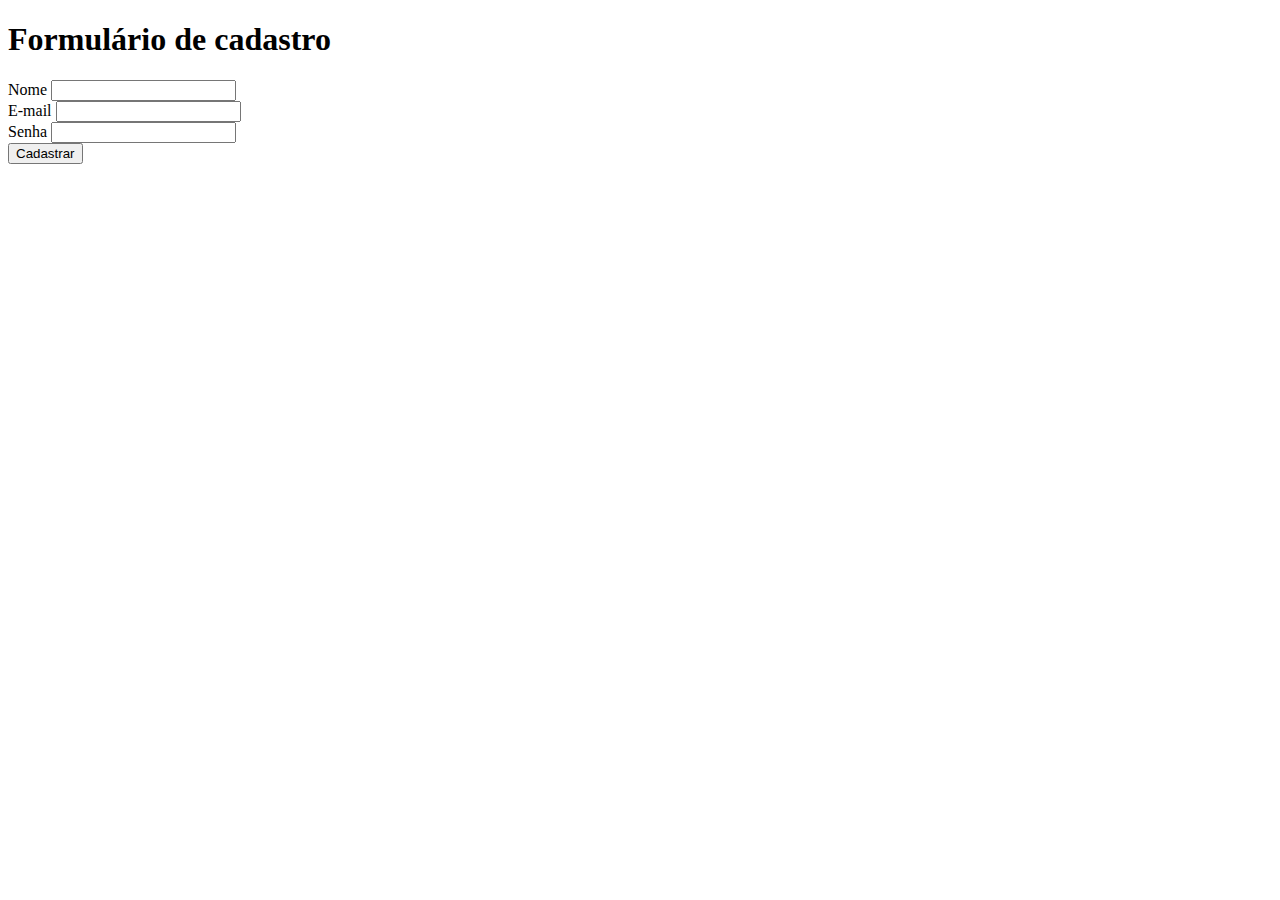
==== index.html @ f7812d33 "Add files via upload" ====
<!DOCTYPE html>
<html lang="pt-br">
<head>
    <meta charset="UTF-8">
    <meta name="viewport" content="width=device-width, initial-scale=1.0">
    <title>Exercício HTML</title>
</head>
<body>
    <h1>Formulário de cadastro</h1>
    <form>
        <label for="user">Nome </label>
        <input id="user" type="text">
        <br />
        <label for="email">E-mail </label>
        <input id="email" type="text">
        <br />
        <label id="password">Senha </label>
        <input id="password" type="password">
        <br />
        <button type="submit">Cadastrar</button>
</body>
</html>
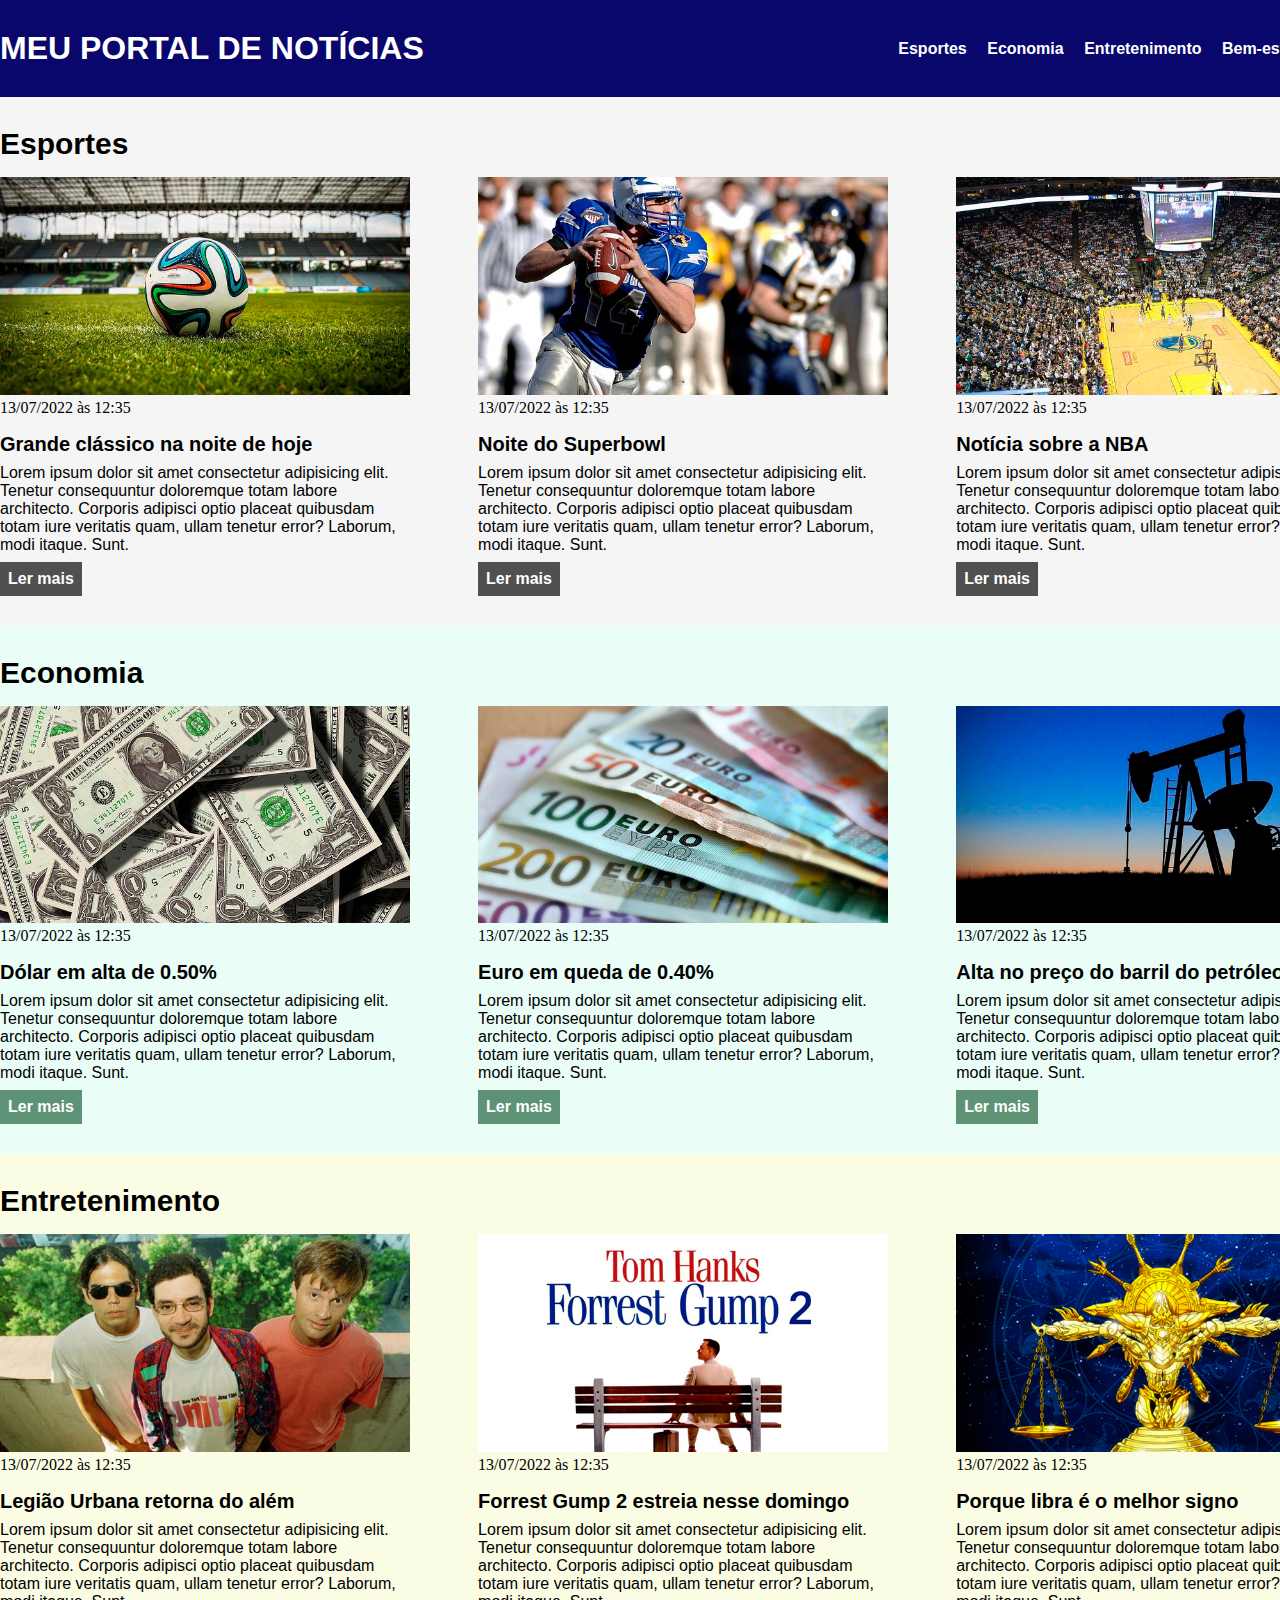
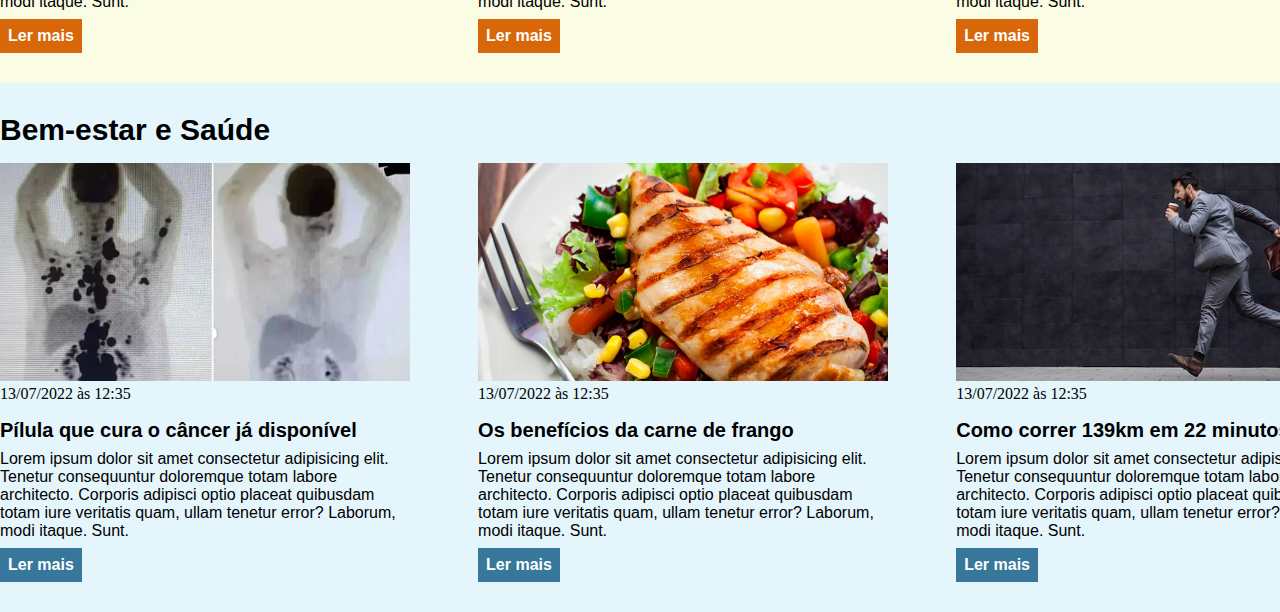
==== commit 373a01a4: "Add files via upload" ====
--- a/index.html
+++ b/index.html
@@ -1,22 +1,195 @@
-<!DOCTYPE html>
-<html lang="pt-br">
-<head>
-    <meta charset="UTF-8">
-    <meta name="viewport" content="width=device-width, initial-scale=1.0">
-    <title>Exercício HTML</title>
-</head>
-<body>
-    <h1>Formulário de cadastro</h1>
-    <form>
-        <label for="user">Nome </label>
-        <input id="user" type="text">
-        <br />
-        <label for="email">E-mail </label>
-        <input id="email" type="text">
-        <br />
-        <label id="password">Senha </label>
-        <input id="password" type="password">
-        <br />
-        <button type="submit">Cadastrar</button>
-</body>
+<!DOCTYPE html>
+<html lang="pt-BR">
+<head>
+    <meta charset="UTF-8">
+    <meta http-equiv="X-UA-Compatible" content="IE=edge">
+    <meta name="viewport" content="width=device-width, initial-scale=1.0">
+    <title>MEU PORTAL DE NOTÍCIAS</title>
+    <link rel="stylesheet" href="./main.css" />
+</head>
+<body>
+    <header>
+        <div class="container">
+            <h1>MEU PORTAL DE NOTÍCIAS</h1>
+            <nav>
+                <ul>
+                    <li>
+                        <a href="#sports" title="Ir para a seção de esportes">Esportes</a>
+                    </li>
+                    <li>
+                        <a href="#economy" title="Ir para a seção de notícias">Economia</a>
+                    </li>
+                    <li>
+                        <a href="#entertainment" title="Ir para a seção de Entretenimento">Entretenimento</a>
+                    </li>
+                    <li>
+                        <a href="#healthy" title="Ir para a seção de Saúde">Bem-estar e Saúde</a>
+                    </li>
+                </ul>
+            </nav>
+        </div>
+    </header>
+    <section id="sports">
+        <div class="container">
+            <h2>Esportes</h2>
+            <div class="articles">
+                <article>
+                    <img src="./imagens/futebol.jpg" alt="Bola de futebol no gramado" />
+                    <header>
+                        <time class="creation-date">13/07/2022 às 12:35</time>
+                    </header>
+                    <h3>Grande clássico na noite de hoje</h3>
+                    <p>
+                        Lorem ipsum dolor sit amet consectetur adipisicing elit. Tenetur consequuntur doloremque totam labore architecto. Corporis adipisci optio placeat quibusdam totam iure veritatis quam, ullam tenetur error? Laborum, modi itaque. Sunt.
+                    </p>
+                    <a href="#" title="Leia a notícia completa">Ler mais</a>
+                </article>
+                <article>
+                    <img src="./imagens/futebol-americano.jpg" alt="Jogador de futebol americano correndo com a bola na mão" />
+                    <header>
+                        <time>13/07/2022 às 12:35</time>
+                    </header>
+                    <h3>Noite do Superbowl</h3>
+                    <p>
+                        Lorem ipsum dolor sit amet consectetur adipisicing elit. Tenetur consequuntur doloremque totam labore architecto. Corporis adipisci optio placeat quibusdam totam iure veritatis quam, ullam tenetur error? Laborum, modi itaque. Sunt.
+                    </p>
+                    <a href="#" title="Leia a notícia completa">Ler mais</a>
+                </article>
+                <article>
+                    <img src="./imagens/basquete.jpg" title="Vista aérea de uma quadra de basquete" />
+                    <header>
+                        <time>13/07/2022 às 12:35</time>
+                    </header>
+                    <h3>Notícia sobre a NBA</h3>
+                    <p>
+                        Lorem ipsum dolor sit amet consectetur adipisicing elit. Tenetur consequuntur doloremque totam labore architecto. Corporis adipisci optio placeat quibusdam totam iure veritatis quam, ullam tenetur error? Laborum, modi itaque. Sunt.
+                    </p>
+                    <a href="#" title="Leia a notícia completa">Ler mais</a>
+                </article>
+        </div>
+        </div>
+    </section>
+    <section id="economy">
+        <div class="container">
+            <h2>Economia</h2>
+        <div class="articles">
+            <article>
+                <img src="./imagens/dolares.jpg" alt="Muitos dólares" />
+                <header>
+                    <time>13/07/2022 às 12:35</time>
+                </header>
+                <h3>Dólar em alta de 0.50%</h3>
+                <p>
+                    Lorem ipsum dolor sit amet consectetur adipisicing elit. Tenetur consequuntur doloremque totam labore architecto. Corporis adipisci optio placeat quibusdam totam iure veritatis quam, ullam tenetur error? Laborum, modi itaque. Sunt.
+                </p>
+                <a href="#" title="Leia a notícia completa">Ler mais</a>
+            </article>
+            <article>
+                <img src="./imagens/euro.jpg" alt="Várias notas de euro" />
+                <header>
+                    <time>13/07/2022 às 12:35</time>
+                </header>
+                <h3>Euro em queda de 0.40%</h3>
+                <p>
+                    Lorem ipsum dolor sit amet consectetur adipisicing elit. Tenetur consequuntur doloremque totam labore architecto. Corporis adipisci optio placeat quibusdam totam iure veritatis quam, ullam tenetur error? Laborum, modi itaque. Sunt.
+                </p>
+                <a href="#" title="Leia a notícia completa">Ler mais</a>
+            </article>
+            <article>
+                <img src="./imagens/petroleo.jpg" alt="Extração de petróleo" />
+                <header>
+                    <time>13/07/2022 às 12:35</time>
+                </header>
+                <h3>Alta no preço do barril do petróleo</h3>
+                <p>
+                    Lorem ipsum dolor sit amet consectetur adipisicing elit. Tenetur consequuntur doloremque totam labore architecto. Corporis adipisci optio placeat quibusdam totam iure veritatis quam, ullam tenetur error? Laborum, modi itaque. Sunt.
+                </p>
+                <a href="#" title="Leia a notícia completa">Ler mais</a>
+            </article>
+        </div>
+        </div>
+    </section>
+</section>
+<section id="entertainment">
+    <div class="container">
+        <h2>Entretenimento</h2>
+    <div class="articles">
+        <article>
+            <img src="./imagens/legiao.jpg" alt="Legião Urbana" />
+            <header>
+                <time>13/07/2022 às 12:35</time>
+            </header>
+            <h3>Legião Urbana retorna do além</h3>
+            <p>
+                Lorem ipsum dolor sit amet consectetur adipisicing elit. Tenetur consequuntur doloremque totam labore architecto. Corporis adipisci optio placeat quibusdam totam iure veritatis quam, ullam tenetur error? Laborum, modi itaque. Sunt.
+            </p>
+            <a href="#" title="Leia a notícia completa">Ler mais</a>
+        </article>
+        <article>
+            <img src="./imagens/forrest.jpg" alt="Cartaz Forrest Gump 2" />
+            <header>
+                <time>13/07/2022 às 12:35</time>
+            </header>
+            <h3>Forrest Gump 2 estreia nesse domingo</h3>
+            <p>
+                Lorem ipsum dolor sit amet consectetur adipisicing elit. Tenetur consequuntur doloremque totam labore architecto. Corporis adipisci optio placeat quibusdam totam iure veritatis quam, ullam tenetur error? Laborum, modi itaque. Sunt.
+            </p>
+            <a href="#" title="Leia a notícia completa">Ler mais</a>
+        </article>
+        <article>
+            <img src="./imagens/libra.jpg" alt="Símbolo do signo de libra" />
+            <header>
+                <time>13/07/2022 às 12:35</time>
+            </header>
+            <h3>Porque libra é o melhor signo</h3>
+            <p>
+                Lorem ipsum dolor sit amet consectetur adipisicing elit. Tenetur consequuntur doloremque totam labore architecto. Corporis adipisci optio placeat quibusdam totam iure veritatis quam, ullam tenetur error? Laborum, modi itaque. Sunt.
+            </p>
+            <a href="#" title="Leia a notícia completa">Ler mais</a>
+        </article>
+    </div>
+    </div>
+</section>
+</section>
+<section id="healthy">
+    <div class="container">
+        <h2>Bem-estar e Saúde</h2>
+    <div class="articles">
+        <article>
+            <img src="./imagens/cancer.jpg" alt="Cura do câncer" />
+            <header>
+                <time>13/07/2022 às 12:35</time>
+            </header>
+            <h3>Pílula que cura o câncer já disponível</h3>
+            <p>
+                Lorem ipsum dolor sit amet consectetur adipisicing elit. Tenetur consequuntur doloremque totam labore architecto. Corporis adipisci optio placeat quibusdam totam iure veritatis quam, ullam tenetur error? Laborum, modi itaque. Sunt.
+            </p>
+            <a href="#" title="Leia a notícia completa">Ler mais</a>
+        </article>
+        <article>
+            <img src="./imagens/frango.jpg" alt="Frango inteiro assado" />
+            <header>
+                <time>13/07/2022 às 12:35</time>
+            </header>
+            <h3>Os benefícios da carne de frango</h3>
+            <p>
+                Lorem ipsum dolor sit amet consectetur adipisicing elit. Tenetur consequuntur doloremque totam labore architecto. Corporis adipisci optio placeat quibusdam totam iure veritatis quam, ullam tenetur error? Laborum, modi itaque. Sunt.
+            </p>
+            <a href="#" title="Leia a notícia completa">Ler mais</a>
+        </article>
+        <article>
+            <img src="./imagens/correr.jpg" alt="Homem engravato correndo" />
+            <header>
+                <time>13/07/2022 às 12:35</time>
+            </header>
+            <h3>Como correr 139km em 22 minutos</h3>
+            <p>
+                Lorem ipsum dolor sit amet consectetur adipisicing elit. Tenetur consequuntur doloremque totam labore architecto. Corporis adipisci optio placeat quibusdam totam iure veritatis quam, ullam tenetur error? Laborum, modi itaque. Sunt.
+            </p>
+            <a href="#" title="Leia a notícia completa">Ler mais</a>
+        </article>
+    </div>
+    </div>
+</section>
+</body>
 </html>--- a/main.css
+++ b/main.css
@@ -0,0 +1,128 @@
+* {
+    box-sizing: border-box;
+    margin: 0;
+    padding: 0;
+}
+
+body > header {
+    background-color: rgb(9, 6, 108);
+    padding: 30px 0;
+    color: white;
+    font-family: Arial, Helvetica, sans-serif;
+}
+
+header .container {
+    display: flex;
+    align-items: center;
+    justify-content: space-between;
+}
+
+header li {
+    display: inline;
+    font-family: Arial, Helvetica, sans-serif;
+    font-weight: bold;
+    margin-left: 16px;
+}
+
+header li a {
+    color: white;
+    text-decoration: none;
+}
+
+.container {
+    width: 1366px;
+    margin: 0 auto; 
+}
+
+.articles {
+    display: flex;
+    flex-wrap: wrap;
+    justify-content: space-between;
+}
+
+.articles article img {
+    /* height: 180px; */
+    width: 100%;
+}
+
+.articles article {
+    width: 30%;
+}
+
+section {
+    padding: 30px 0;
+}
+
+section h2,
+.article article {
+    margin-bottom: 16px;
+}
+
+.articles article h3 {
+    margin-top: 16px;
+    margin-bottom: 8px;
+}
+.articles article a {
+    background-color: rgb(39, 6, 173);
+    color: white;
+    padding: 8px;
+    display: inline-block;
+    text-decoration: none;
+    font-weight: bold;
+    margin-top: 8px;
+}
+
+.articles article a:hover {
+    text-decoration: underline;
+}
+
+.articles article  p,
+.articles article a {
+    font-family: Arial, Helvetica, sans-serif;
+}
+
+.articles article h2 {
+    font-size: 24px;
+}
+
+section h2 {
+    font-size: 30px;
+    font-family: Arial, Helvetica, sans-serif;
+}
+
+section h3 {
+    font-size: 20px;
+    font-family: Arial, Helvetica, sans-serif;
+}
+
+#sports {
+    background-color: rgba(215, 215, 215, 0.258);
+}
+
+#sports .articles article a {
+    background-color:  rgba(39, 39, 39, 0.8);
+}
+
+#economy {
+    background-color: rgba(221, 254, 242, 0.612);
+}
+
+#economy .articles article a {
+    background-color: rgba(4, 79, 32, 0.612);
+}
+
+#entertainment {
+    background-color: rgba(249, 250, 211, 0.612);
+}
+
+#entertainment .articles article a {
+    background-color: rgb(216, 103, 10);
+}
+
+#healthy {
+    background-color: rgba(211, 238, 250, 0.612);
+}
+
+#healthy .articles article a {
+    background-color: rgba(0, 79, 124, 0.76);
+}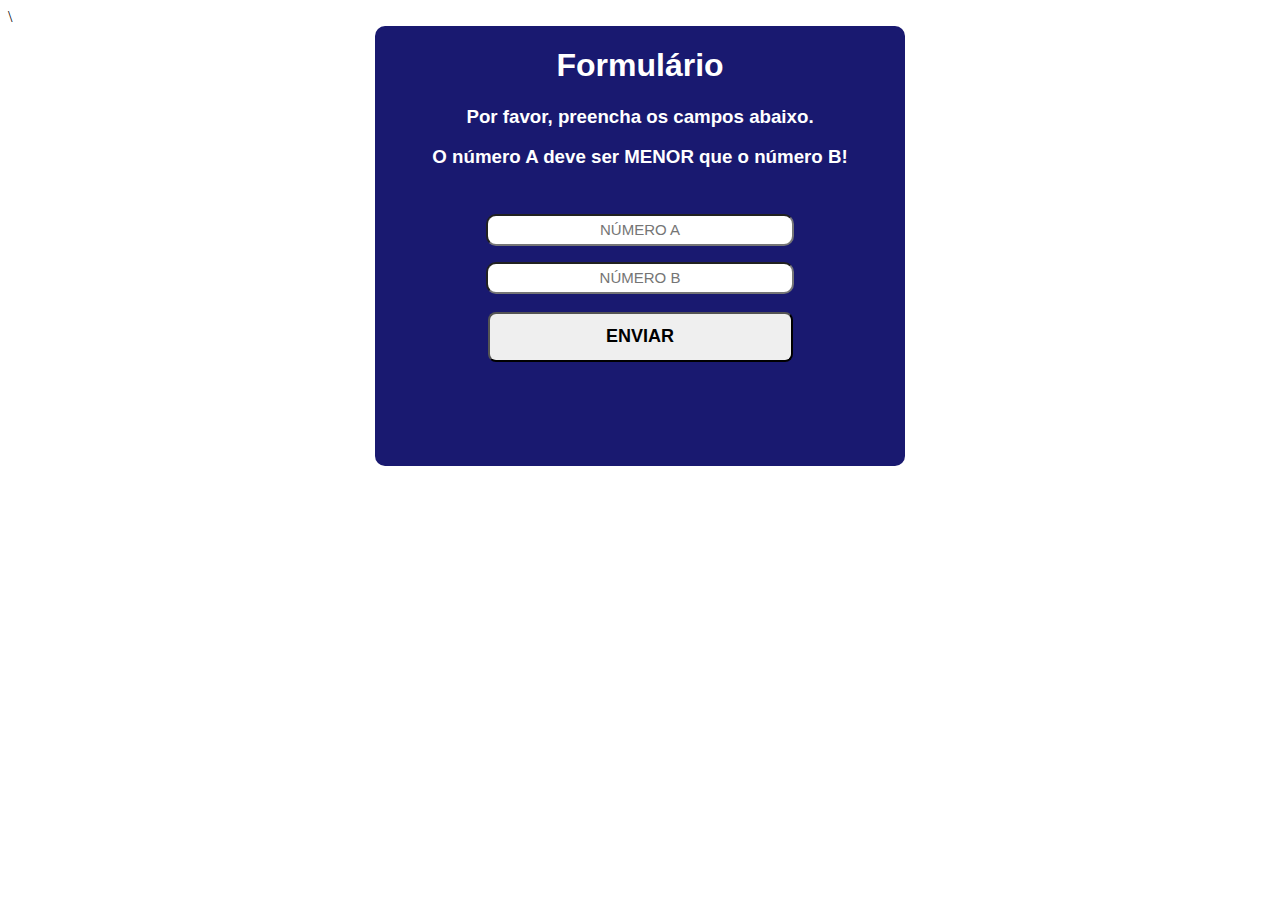
==== commit 4a766853: "Add files via upload" ====
--- a/index.html
+++ b/index.html
@@ -1,195 +1,23 @@
 <!DOCTYPE html>
-<html lang="pt-BR">
+<html lang="pt-br">
 <head>
     <meta charset="UTF-8">
-    <meta http-equiv="X-UA-Compatible" content="IE=edge">
     <meta name="viewport" content="width=device-width, initial-scale=1.0">
-    <title>MEU PORTAL DE NOTÍCIAS</title>
-    <link rel="stylesheet" href="./main.css" />
+    <title>Exercício HTML/JS</title>\
+    <link rel="stylesheet" href="main.css">
 </head>
 <body>
-    <header>
-        <div class="container">
-            <h1>MEU PORTAL DE NOTÍCIAS</h1>
-            <nav>
-                <ul>
-                    <li>
-                        <a href="#sports" title="Ir para a seção de esportes">Esportes</a>
-                    </li>
-                    <li>
-                        <a href="#economy" title="Ir para a seção de notícias">Economia</a>
-                    </li>
-                    <li>
-                        <a href="#entertainment" title="Ir para a seção de Entretenimento">Entretenimento</a>
-                    </li>
-                    <li>
-                        <a href="#healthy" title="Ir para a seção de Saúde">Bem-estar e Saúde</a>
-                    </li>
-                </ul>
-            </nav>
-        </div>
-    </header>
-    <section id="sports">
-        <div class="container">
-            <h2>Esportes</h2>
-            <div class="articles">
-                <article>
-                    <img src="./imagens/futebol.jpg" alt="Bola de futebol no gramado" />
-                    <header>
-                        <time class="creation-date">13/07/2022 às 12:35</time>
-                    </header>
-                    <h3>Grande clássico na noite de hoje</h3>
-                    <p>
-                        Lorem ipsum dolor sit amet consectetur adipisicing elit. Tenetur consequuntur doloremque totam labore architecto. Corporis adipisci optio placeat quibusdam totam iure veritatis quam, ullam tenetur error? Laborum, modi itaque. Sunt.
-                    </p>
-                    <a href="#" title="Leia a notícia completa">Ler mais</a>
-                </article>
-                <article>
-                    <img src="./imagens/futebol-americano.jpg" alt="Jogador de futebol americano correndo com a bola na mão" />
-                    <header>
-                        <time>13/07/2022 às 12:35</time>
-                    </header>
-                    <h3>Noite do Superbowl</h3>
-                    <p>
-                        Lorem ipsum dolor sit amet consectetur adipisicing elit. Tenetur consequuntur doloremque totam labore architecto. Corporis adipisci optio placeat quibusdam totam iure veritatis quam, ullam tenetur error? Laborum, modi itaque. Sunt.
-                    </p>
-                    <a href="#" title="Leia a notícia completa">Ler mais</a>
-                </article>
-                <article>
-                    <img src="./imagens/basquete.jpg" title="Vista aérea de uma quadra de basquete" />
-                    <header>
-                        <time>13/07/2022 às 12:35</time>
-                    </header>
-                    <h3>Notícia sobre a NBA</h3>
-                    <p>
-                        Lorem ipsum dolor sit amet consectetur adipisicing elit. Tenetur consequuntur doloremque totam labore architecto. Corporis adipisci optio placeat quibusdam totam iure veritatis quam, ullam tenetur error? Laborum, modi itaque. Sunt.
-                    </p>
-                    <a href="#" title="Leia a notícia completa">Ler mais</a>
-                </article>
-        </div>
-        </div>
-    </section>
-    <section id="economy">
-        <div class="container">
-            <h2>Economia</h2>
-        <div class="articles">
-            <article>
-                <img src="./imagens/dolares.jpg" alt="Muitos dólares" />
-                <header>
-                    <time>13/07/2022 às 12:35</time>
-                </header>
-                <h3>Dólar em alta de 0.50%</h3>
-                <p>
-                    Lorem ipsum dolor sit amet consectetur adipisicing elit. Tenetur consequuntur doloremque totam labore architecto. Corporis adipisci optio placeat quibusdam totam iure veritatis quam, ullam tenetur error? Laborum, modi itaque. Sunt.
-                </p>
-                <a href="#" title="Leia a notícia completa">Ler mais</a>
-            </article>
-            <article>
-                <img src="./imagens/euro.jpg" alt="Várias notas de euro" />
-                <header>
-                    <time>13/07/2022 às 12:35</time>
-                </header>
-                <h3>Euro em queda de 0.40%</h3>
-                <p>
-                    Lorem ipsum dolor sit amet consectetur adipisicing elit. Tenetur consequuntur doloremque totam labore architecto. Corporis adipisci optio placeat quibusdam totam iure veritatis quam, ullam tenetur error? Laborum, modi itaque. Sunt.
-                </p>
-                <a href="#" title="Leia a notícia completa">Ler mais</a>
-            </article>
-            <article>
-                <img src="./imagens/petroleo.jpg" alt="Extração de petróleo" />
-                <header>
-                    <time>13/07/2022 às 12:35</time>
-                </header>
-                <h3>Alta no preço do barril do petróleo</h3>
-                <p>
-                    Lorem ipsum dolor sit amet consectetur adipisicing elit. Tenetur consequuntur doloremque totam labore architecto. Corporis adipisci optio placeat quibusdam totam iure veritatis quam, ullam tenetur error? Laborum, modi itaque. Sunt.
-                </p>
-                <a href="#" title="Leia a notícia completa">Ler mais</a>
-            </article>
-        </div>
-        </div>
-    </section>
-</section>
-<section id="entertainment">
     <div class="container">
-        <h2>Entretenimento</h2>
-    <div class="articles">
-        <article>
-            <img src="./imagens/legiao.jpg" alt="Legião Urbana" />
-            <header>
-                <time>13/07/2022 às 12:35</time>
-            </header>
-            <h3>Legião Urbana retorna do além</h3>
-            <p>
-                Lorem ipsum dolor sit amet consectetur adipisicing elit. Tenetur consequuntur doloremque totam labore architecto. Corporis adipisci optio placeat quibusdam totam iure veritatis quam, ullam tenetur error? Laborum, modi itaque. Sunt.
-            </p>
-            <a href="#" title="Leia a notícia completa">Ler mais</a>
-        </article>
-        <article>
-            <img src="./imagens/forrest.jpg" alt="Cartaz Forrest Gump 2" />
-            <header>
-                <time>13/07/2022 às 12:35</time>
-            </header>
-            <h3>Forrest Gump 2 estreia nesse domingo</h3>
-            <p>
-                Lorem ipsum dolor sit amet consectetur adipisicing elit. Tenetur consequuntur doloremque totam labore architecto. Corporis adipisci optio placeat quibusdam totam iure veritatis quam, ullam tenetur error? Laborum, modi itaque. Sunt.
-            </p>
-            <a href="#" title="Leia a notícia completa">Ler mais</a>
-        </article>
-        <article>
-            <img src="./imagens/libra.jpg" alt="Símbolo do signo de libra" />
-            <header>
-                <time>13/07/2022 às 12:35</time>
-            </header>
-            <h3>Porque libra é o melhor signo</h3>
-            <p>
-                Lorem ipsum dolor sit amet consectetur adipisicing elit. Tenetur consequuntur doloremque totam labore architecto. Corporis adipisci optio placeat quibusdam totam iure veritatis quam, ullam tenetur error? Laborum, modi itaque. Sunt.
-            </p>
-            <a href="#" title="Leia a notícia completa">Ler mais</a>
-        </article>
+        <h1>Formulário</h1>
+        <h3>Por favor, preencha os campos abaixo. <p> O número A deve ser MENOR que o número B!</h3>
+        <form>
+            <input type="number" id="number-one" required placeholder="NÚMERO A">
+            <input type="number" id="number-two" required placeholder="NÚMERO B">
+            <button id="finish" type="submit">ENVIAR</button>
+        </form>
+        <p class="tudoCerto"></p>
+        <p class="numInvalido"></p>
+        <script src="./main.js"></script>
     </div>
-    </div>
-</section>
-</section>
-<section id="healthy">
-    <div class="container">
-        <h2>Bem-estar e Saúde</h2>
-    <div class="articles">
-        <article>
-            <img src="./imagens/cancer.jpg" alt="Cura do câncer" />
-            <header>
-                <time>13/07/2022 às 12:35</time>
-            </header>
-            <h3>Pílula que cura o câncer já disponível</h3>
-            <p>
-                Lorem ipsum dolor sit amet consectetur adipisicing elit. Tenetur consequuntur doloremque totam labore architecto. Corporis adipisci optio placeat quibusdam totam iure veritatis quam, ullam tenetur error? Laborum, modi itaque. Sunt.
-            </p>
-            <a href="#" title="Leia a notícia completa">Ler mais</a>
-        </article>
-        <article>
-            <img src="./imagens/frango.jpg" alt="Frango inteiro assado" />
-            <header>
-                <time>13/07/2022 às 12:35</time>
-            </header>
-            <h3>Os benefícios da carne de frango</h3>
-            <p>
-                Lorem ipsum dolor sit amet consectetur adipisicing elit. Tenetur consequuntur doloremque totam labore architecto. Corporis adipisci optio placeat quibusdam totam iure veritatis quam, ullam tenetur error? Laborum, modi itaque. Sunt.
-            </p>
-            <a href="#" title="Leia a notícia completa">Ler mais</a>
-        </article>
-        <article>
-            <img src="./imagens/correr.jpg" alt="Homem engravato correndo" />
-            <header>
-                <time>13/07/2022 às 12:35</time>
-            </header>
-            <h3>Como correr 139km em 22 minutos</h3>
-            <p>
-                Lorem ipsum dolor sit amet consectetur adipisicing elit. Tenetur consequuntur doloremque totam labore architecto. Corporis adipisci optio placeat quibusdam totam iure veritatis quam, ullam tenetur error? Laborum, modi itaque. Sunt.
-            </p>
-            <a href="#" title="Leia a notícia completa">Ler mais</a>
-        </article>
-    </div>
-    </div>
-</section>
 </body>
 </html>--- a/main.css
+++ b/main.css
@@ -1,128 +1,89 @@
-* {
-    box-sizing: border-box;
-    margin: 0;
-    padding: 0;
-}
-
-body > header {
-    background-color: rgb(9, 6, 108);
-    padding: 30px 0;
-    color: white;
-    font-family: Arial, Helvetica, sans-serif;
-}
-
-header .container {
-    display: flex;
-    align-items: center;
-    justify-content: space-between;
-}
-
-header li {
-    display: inline;
-    font-family: Arial, Helvetica, sans-serif;
-    font-weight: bold;
-    margin-left: 16px;
-}
-
-header li a {
-    color: white;
-    text-decoration: none;
-}
-
-.container {
-    width: 1366px;
-    margin: 0 auto; 
-}
-
-.articles {
-    display: flex;
-    flex-wrap: wrap;
-    justify-content: space-between;
-}
-
-.articles article img {
-    /* height: 180px; */
-    width: 100%;
-}
-
-.articles article {
-    width: 30%;
-}
-
-section {
-    padding: 30px 0;
-}
-
-section h2,
-.article article {
-    margin-bottom: 16px;
-}
-
-.articles article h3 {
-    margin-top: 16px;
-    margin-bottom: 8px;
-}
-.articles article a {
-    background-color: rgb(39, 6, 173);
-    color: white;
-    padding: 8px;
-    display: inline-block;
-    text-decoration: none;
-    font-weight: bold;
-    margin-top: 8px;
-}
-
-.articles article a:hover {
-    text-decoration: underline;
-}
-
-.articles article  p,
-.articles article a {
-    font-family: Arial, Helvetica, sans-serif;
-}
-
-.articles article h2 {
-    font-size: 24px;
-}
-
-section h2 {
-    font-size: 30px;
-    font-family: Arial, Helvetica, sans-serif;
-}
-
-section h3 {
-    font-size: 20px;
-    font-family: Arial, Helvetica, sans-serif;
-}
-
-#sports {
-    background-color: rgba(215, 215, 215, 0.258);
-}
-
-#sports .articles article a {
-    background-color:  rgba(39, 39, 39, 0.8);
-}
-
-#economy {
-    background-color: rgba(221, 254, 242, 0.612);
-}
-
-#economy .articles article a {
-    background-color: rgba(4, 79, 32, 0.612);
-}
-
-#entertainment {
-    background-color: rgba(249, 250, 211, 0.612);
-}
-
-#entertainment .articles article a {
-    background-color: rgb(216, 103, 10);
-}
-
-#healthy {
-    background-color: rgba(211, 238, 250, 0.612);
-}
-
-#healthy .articles article a {
-    background-color: rgba(0, 79, 124, 0.76);
+.container {
+    display: flex;
+    flex-direction: column;
+    align-items: center;
+    width: 530px;
+    height: 440px;
+    margin: auto;
+    background: midnightblue;
+    border-radius: 10px;
+}
+
+h1 {
+    text-align: center;
+    height: 18px;
+    font-family: helvetica;
+    color: #fff;
+}
+
+h3 {
+    font-family: arial;
+    text-align: center;
+    color: #fff;
+}
+
+form {
+    display: flex;
+    flex-direction: column;
+}
+
+input {
+    text-align: center;
+    font-family: Helvetica;
+    font-size: 15px;
+    width: 300px;
+    height: 26px;
+    align-items: center;
+    margin: 8px auto;
+    border-radius: 10px;
+}
+
+input::-webkit-inner-spin-button,
+input::-webkit-outer-spin-button {
+    -webkit-appearance: none;
+    margin: 0;
+}
+
+button {
+    font-family: Helvetica;
+    font-size: 18px;
+    font-weight: bold;
+    width: 305px;
+    margin: 10px auto;
+    height: 50px;
+    border-radius: 8px;
+    transition: 0.2s;
+}
+
+button:hover {
+    background-color: #7f8fdd;
+    color: #fff;
+}
+
+.tudoCerto {
+    text-align: center;
+    background-color: #289254;
+    padding: 16px;
+    color: #fff;
+    margin: 10px auto;
+    width: 360px;
+    display: none;
+    border: rgb(170, 203, 183) solid 1px;
+    border-radius: 8px
+}
+
+.numInvalido {
+    text-align: center;
+    background-color: #991919;
+    padding: 16px;
+    color: #fff;
+    margin: 10px auto;
+    width: 400px;
+    display: none;
+    border: rgb(222, 127, 127) solid 1px;
+    border-radius: 8px
+}
+
+p {
+    font-family: Helvetica;
 }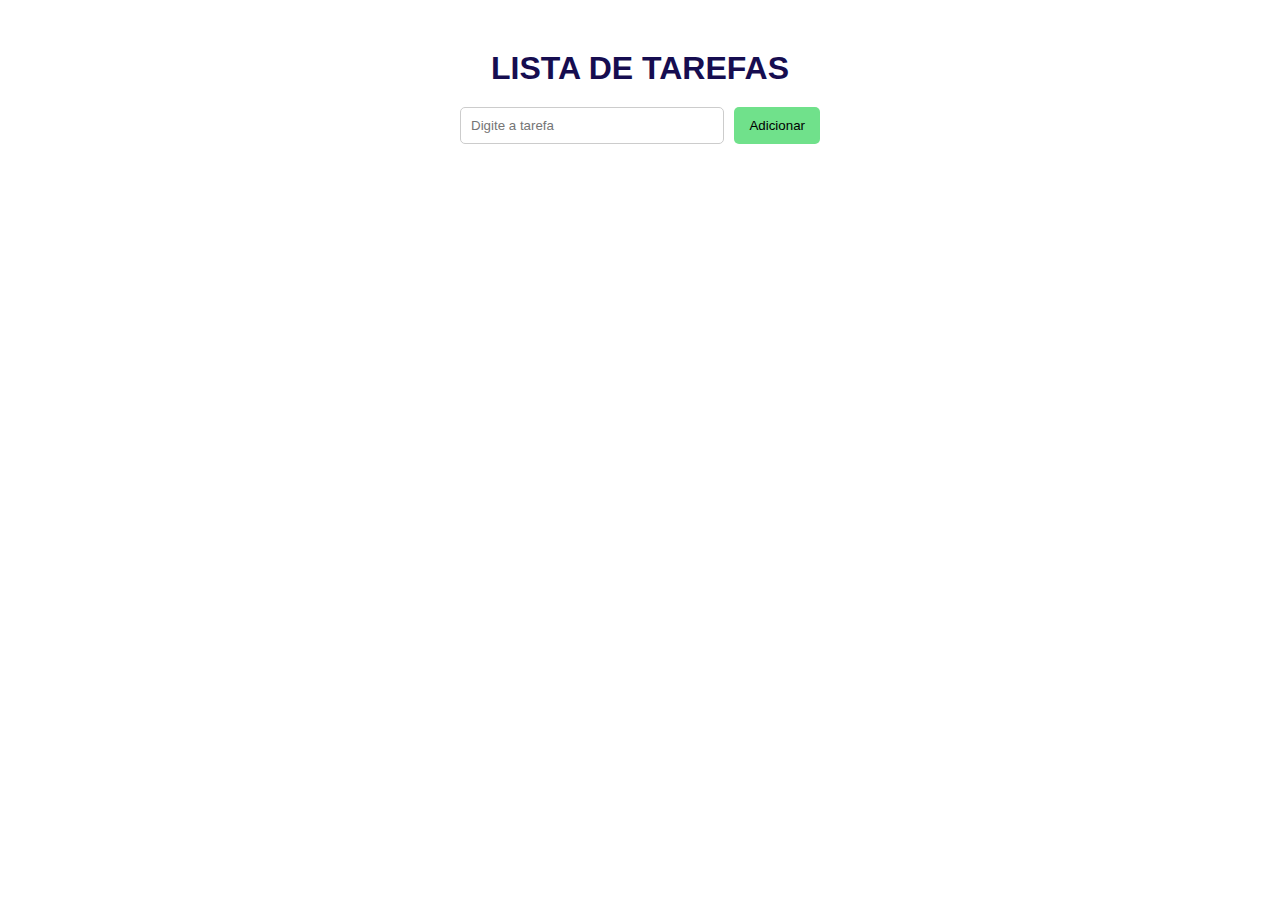
==== commit 1fba6ace: "Add files via upload" ====
--- a/index.html
+++ b/index.html
@@ -1,23 +1,29 @@
-<!DOCTYPE html>
-<html lang="pt-br">
-<head>
-    <meta charset="UTF-8">
-    <meta name="viewport" content="width=device-width, initial-scale=1.0">
-    <title>Exercício HTML/JS</title>\
-    <link rel="stylesheet" href="main.css">
-</head>
-<body>
-    <div class="container">
-        <h1>Formulário</h1>
-        <h3>Por favor, preencha os campos abaixo. <p> O número A deve ser MENOR que o número B!</h3>
-        <form>
-            <input type="number" id="number-one" required placeholder="NÚMERO A">
-            <input type="number" id="number-two" required placeholder="NÚMERO B">
-            <button id="finish" type="submit">ENVIAR</button>
-        </form>
-        <p class="tudoCerto"></p>
-        <p class="numInvalido"></p>
-        <script src="./main.js"></script>
-    </div>
-</body>
+<!DOCTYPE html>
+<html lang="pt-BR">
+
+<head>
+    <meta charset="UTF-8">
+    <meta name="viewport" content="width=device-width, initial-scale=1.0">
+    <title>Lista de Tarefas</title>
+    <link rel="stylesheet" href="main.css">
+</head>
+
+<body>
+    <div class="container">
+
+        <h1>LISTA DE TAREFAS</h1>
+
+        <form id="form-tarefa">
+            <input type="text" id="nome-tarefa" placeholder="Digite a tarefa" required>
+            <button type="submit">Adicionar</button>
+        </form>
+
+        <ul id="lista-tarefas"></ul>
+
+    </div>
+
+    <script src="https://code.jquery.com/jquery-3.7.1.min.js"></script>
+    <script src="main.js"></script>
+</body>
+
 </html>--- a/main.css
+++ b/main.css
@@ -1,89 +1,74 @@
-.container {
-    display: flex;
-    flex-direction: column;
-    align-items: center;
-    width: 530px;
-    height: 440px;
-    margin: auto;
-    background: midnightblue;
-    border-radius: 10px;
-}
-
-h1 {
-    text-align: center;
-    height: 18px;
-    font-family: helvetica;
-    color: #fff;
-}
-
-h3 {
-    font-family: arial;
-    text-align: center;
-    color: #fff;
-}
-
-form {
-    display: flex;
-    flex-direction: column;
-}
-
-input {
-    text-align: center;
-    font-family: Helvetica;
-    font-size: 15px;
-    width: 300px;
-    height: 26px;
-    align-items: center;
-    margin: 8px auto;
-    border-radius: 10px;
-}
-
-input::-webkit-inner-spin-button,
-input::-webkit-outer-spin-button {
-    -webkit-appearance: none;
-    margin: 0;
-}
-
-button {
-    font-family: Helvetica;
-    font-size: 18px;
-    font-weight: bold;
-    width: 305px;
-    margin: 10px auto;
-    height: 50px;
-    border-radius: 8px;
-    transition: 0.2s;
-}
-
-button:hover {
-    background-color: #7f8fdd;
-    color: #fff;
-}
-
-.tudoCerto {
-    text-align: center;
-    background-color: #289254;
-    padding: 16px;
-    color: #fff;
-    margin: 10px auto;
-    width: 360px;
-    display: none;
-    border: rgb(170, 203, 183) solid 1px;
-    border-radius: 8px
-}
-
-.numInvalido {
-    text-align: center;
-    background-color: #991919;
-    padding: 16px;
-    color: #fff;
-    margin: 10px auto;
-    width: 400px;
-    display: none;
-    border: rgb(222, 127, 127) solid 1px;
-    border-radius: 8px
-}
-
-p {
-    font-family: Helvetica;
+* {
+    margin: 0;
+    padding: 0;
+    box-sizing: border-box;
+    font-family: Verdana, Geneva, Tahoma, sans-serif;
+}
+
+body {
+    display: flex;
+    justify-content: center;
+}
+
+.container {
+    padding: 20px;
+    border-radius: 10px;
+    max-width: 400px;
+    width: 100%;
+}
+
+h1 {
+    color: #160d50;
+    margin-top: 30px;
+    margin-bottom: 20px;
+    text-align: center;
+}
+
+form {
+    display: flex;
+    margin-bottom: 20px;
+}
+
+input[type="text"] {
+    flex: 1;
+    padding: 10px;
+    border: 1px solid #ccc;
+    border-radius: 5px;
+}
+
+button {
+    padding: 10px 15px;
+    background-color: #70e18b;
+    color: rgb(0, 0, 0);
+    border: none;
+    border-radius: 5px;
+    cursor: pointer;
+    margin-left: 10px;
+    transition: background-color 0.3s ease;
+}
+
+button:hover {
+    background-color: #179933;
+}
+
+ul {
+    list-style-type: none;
+}
+
+li {
+    padding: 10px;
+    border: 1px solid #ccc;
+    border-radius: 5px;
+    margin-bottom: 5px;
+    cursor: pointer;
+    transition: background-color 0.3s ease;
+}
+
+li:hover {
+    background-color: #8b91dc;
+}
+
+li.completed {
+    text-decoration: line-through;
+    color: #aaa;
 }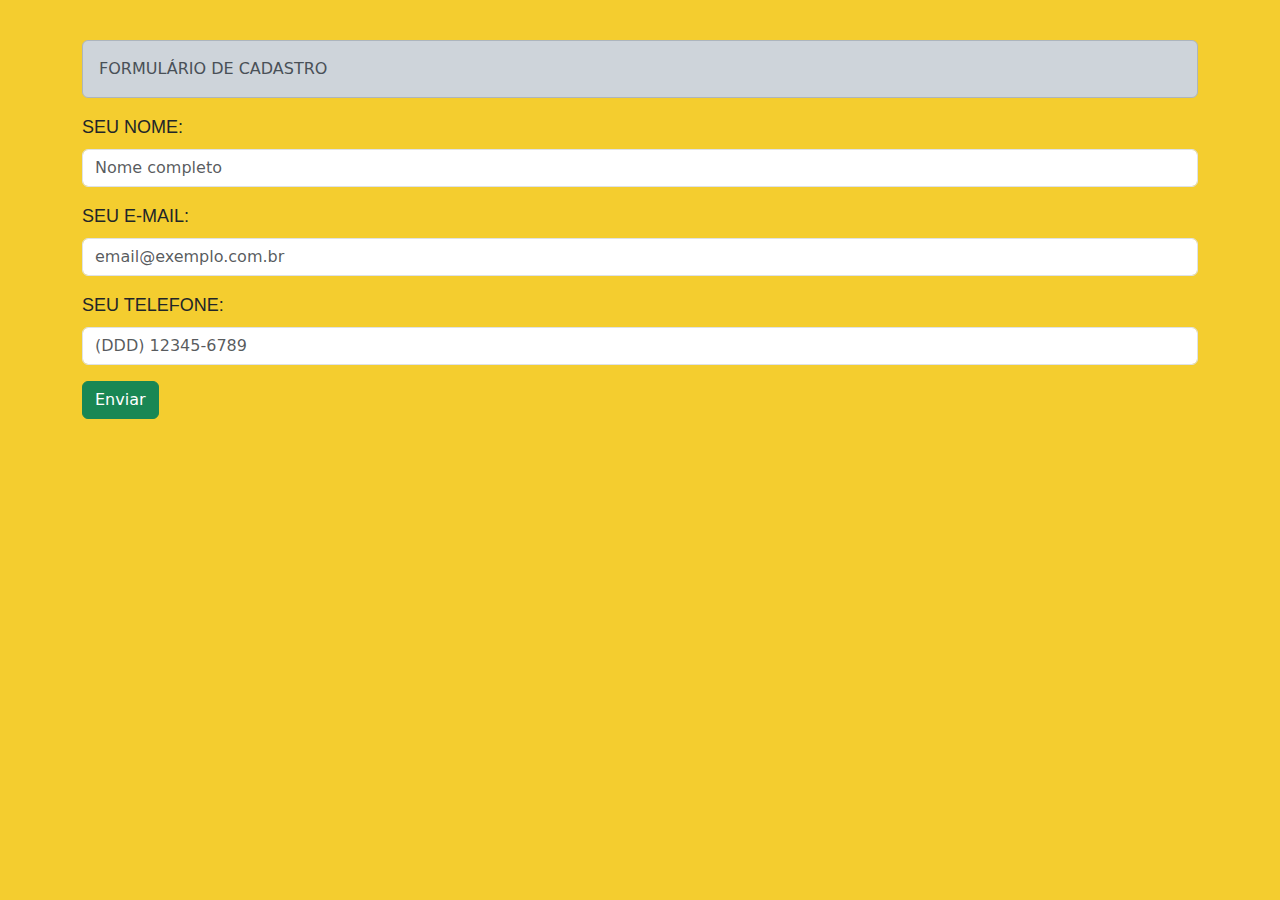
==== commit 8dda7447: "Add files via upload" ====
--- a/index.html
+++ b/index.html
@@ -1,29 +1,61 @@
 <!DOCTYPE html>
-<html lang="pt-BR">
+<html lang="pt-br">
 
 <head>
     <meta charset="UTF-8">
     <meta name="viewport" content="width=device-width, initial-scale=1.0">
-    <title>Lista de Tarefas</title>
-    <link rel="stylesheet" href="main.css">
+    <title>Formulário de Cadastro</title>
+    <link rel="stylesheet" href="https://cdn.jsdelivr.net/npm/bootstrap@5.3.3/dist/css/bootstrap.min.css">
+    <style>
+        body {
+            padding: 40px;
+            background-color: rgb(244, 205, 47);
+        }
+
+        label {
+            font-family: 'Gill Sans', 'Gill Sans MT', Calibri, 'Trebuchet MS', sans-serif;
+            font-size: large;
+        }
+    </style>
 </head>
 
 <body>
     <div class="container">
 
-        <h1>LISTA DE TAREFAS</h1>
+        <div class="row">
+            <div class="col">
+                <div class="alert alert-dark">
+                    FORMULÁRIO DE CADASTRO
+                </div>
+            </div>
+        </div>
 
-        <form id="form-tarefa">
-            <input type="text" id="nome-tarefa" placeholder="Digite a tarefa" required>
-            <button type="submit">Adicionar</button>
-        </form>
+        <div class="row">
+            <div class="col">
+                <form>
+                    <label for="nome" class="form-label">SEU NOME:</label>
+                    <input class="form-control" type="text" id="nome" placeholder="Nome completo">
 
-        <ul id="lista-tarefas"></ul>
+                    <p></p>
+
+                    <label for="email" class="form-label">SEU E-MAIL:</label>
+                    <input class="form-control" type="email" id="email" placeholder="email@exemplo.com.br">
+
+                    <p></p>
+
+                    <label for="telefone" class="form-label">SEU TELEFONE:</label>
+                    <input class="form-control" type="tel" id="telefone" placeholder="(DDD) 12345-6789">
+
+                    <p></p>
+
+                    <button class="btn btn-success">Enviar</button>
+                    
+                </form>
+            </div>
+        </div>
 
     </div>
 
-    <script src="https://code.jquery.com/jquery-3.7.1.min.js"></script>
-    <script src="main.js"></script>
+    <script src="https://cdn.jsdelivr.net/npm/bootstrap@5.3.3/dist/js/bootstrap.bundle.min.js"></script>
 </body>
-
 </html>